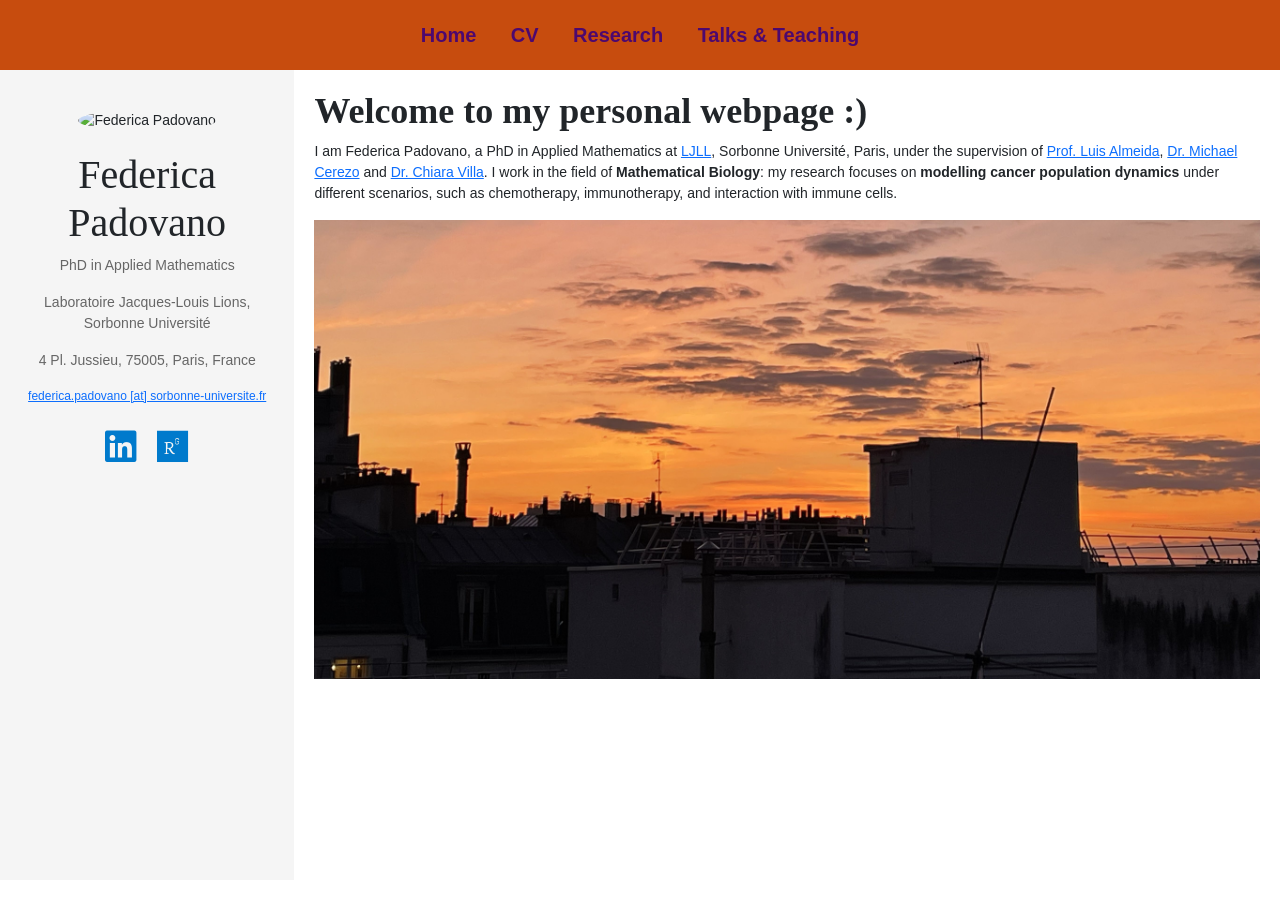
==== index.html @ 697ef1b2 "Update profile image and email format" ====
<!DOCTYPE html>
<html lang="en">
<head>
  <meta charset="UTF-8">
  <meta name="viewport" content="width=device-width, initial-scale=1.0">

  <!-- SEO: title and description shown in Google results -->
  <title>Federica Padovano – PhD in Applied Mathematics, LJLL Sorbonne Université</title>
  <meta name="description" content="Federica Padovano, PhD in Applied Mathematics at Laboratoire Jacques-Louis Lions (Sorbonne Université), working on mathematical models of cancer population dynamics, chemotherapy, immunotherapy and immune interactions.">
  <meta name="author" content="Federica Padovano">
  <link rel="canonical" href="https://federicapadovano.github.io/">

  <!-- Google Search Console verification: paste the tag Google gives you here, e.g.
  <meta name="google-site-verification" content="XXXXXXXXXXXXXXXX">
  -->

  <!-- Preview when the link is shared (LinkedIn, WhatsApp, etc.) -->
  <meta property="og:type" content="profile">
  <meta property="og:title" content="Federica Padovano – PhD in Applied Mathematics">
  <meta property="og:description" content="PhD at LJLL, Sorbonne Université, working on mathematical models of cancer population dynamics.">
  <meta property="og:url" content="https://federicapadovano.github.io/">

  <!-- Structured data: tells Google this page is about the person Federica Padovano -->
  <script type="application/ld+json">
  {
    "@context": "https://schema.org",
    "@type": "Person",
    "name": "Federica Padovano",
    "jobTitle": "PhD in Applied Mathematics",
    "affiliation": {
      "@type": "Organisation",
      "name": "Laboratoire Jacques-Louis Lions, Sorbonne Université",
      "url": "https://www.ljll.fr/"
    },
    "email": "mailto:federica.padovano [at] sorbonne-universite.fr",
    "url": "https://federicapadovano.github.io/",
    "knowsAbout": ["Mathematical Biology", "Cancer modelling", "Population dynamics", "Immunotherapy", "Chemotherapy"],
    "sameAs": [
      "https://www.linkedin.com/in/federica-padovano-a2215222a/",
      "https://www.researchgate.net/profile/Federica-Padovano-3"
    ]
  }
  </script>

  <!-- Bootstrap CSS -->
  <link href="https://cdn.jsdelivr.net/npm/bootstrap@5.3.0/dist/css/bootstrap.min.css" rel="stylesheet">

  <!-- Your CSS -->
  <link rel="stylesheet" href="style.css">

  <!-- Font Awesome -->
  <link rel="stylesheet" href="https://cdnjs.cloudflare.com/ajax/libs/font-awesome/6.4.0/css/all.min.css">
</head>
<body>

<nav>
  <a href="index.html">Home</a>
  <a href="FP_CV.pdf" target="_blank" rel="noopener">CV</a>
  <a href="research.html">Research</a>
  <a href="talks.html">Talks &amp; Teaching</a>
</nav>

<div class="main">

  <!-- COLONNA SINISTRA -->
  <div class="left">
    <img src="linc_picture.png" alt="Federica Padovano" class="profile">
    <h1>Federica Padovano</h1>

    <p class="subtitle">PhD in Applied Mathematics</p>
    <p class="subtitle">Laboratoire Jacques-Louis Lions,<br> Sorbonne Université</p>
    <p class="subtitle">4 Pl. Jussieu, 75005, Paris, France</p>

    <p class="email">
      <a href="mailto:federica.padovano [at] sorbonne-universite.fr">
        federica.padovano [at] sorbonne-universite.fr
      </a>
    </p>

    <div class="social">
      <a href="https://www.linkedin.com/in/federica-padovano-a2215222a/" target="_blank" rel="noopener" aria-label="Federica Padovano on LinkedIn">
        <i class="fab fa-linkedin"></i>
      </a>

      <a href="https://www.researchgate.net/profile/Federica-Padovano-3" target="_blank" rel="noopener" aria-label="Federica Padovano on ResearchGate">
        <i class="fab fa-researchgate"></i>
      </a>
    </div>
  </div>

  <!-- COLONNA DESTRA -->
  <div class="right">
    <h2><b>Welcome to my personal webpage :)</b></h2>

    <p>
      I am Federica Padovano, a PhD in Applied Mathematics at <a href="https://www.ljll.fr/">LJLL</a>, Sorbonne Université, Paris, under the supervision of <a href="https://www.ljll.fr/~almeida/">Prof. Luis Almeida</a>, <a href="https://univ-cotedazur.fr/m-michael-cerezo">Dr. Michael Cerezo</a> and <a href="https://chiaravilla.github.io/website/index.html">Dr. Chiara Villa</a>.
      I work in the field of <b>Mathematical Biology</b>: my research focuses on <b>modelling cancer population dynamics</b> under different scenarios, such as chemotherapy, immunotherapy, and interaction with immune cells.
    </p>

    <div class="row">
      <div class="col-md-12">
        <img src="cover.jpg" class="immagine img-fluid" alt="Paris">
      </div>
    </div>
  </div>

</div>

</body>
</html>
---- style.css ----
body {
  font-family: "Open Sans", Arial, sans-serif;
  margin: 0;
}

/* NAVBAR */
nav {
  padding: 20px;
  text-align: center;
  background-color: #C74C0E;
}

nav a {
  margin: 0 15px;
  text-decoration: none;
  color: #4D086E;
  font-weight: bold;
  font-size: 20px;
}

/* LAYOUT PRINCIPALE */
.main {
  display: flex;
  min-height: 90vh;
  font-size: 14px; 
  flex-wrap: wrap;
}

h1 {
  font-family: "Georgia", serif;
}

h2 {
  font-size: 36px; 
  font-family: "Georgia", serif;
}

h3 { 
  font-family: "Georgia", serif;
}

h5 {
  font-size: 16px;
}

/* COLONNA SINISTRA (PICCOLA) */
.left {
  width: 23%;
  padding: 40px 20px;
  text-align: center;
  background-color: #f5f5f5;
}

/* COLONNA DESTRA (GRANDE) */
.right {
  width: 77%;
  padding: 20px;
  /*display: flex;*/
  /*flex-direction: column;*/
}

/* FOTO TONDA */
.profile {
  width: 120px;
  height: 120px;
  max-width: 100%;
  border-radius: 50%;
  object-fit: cover;
  margin-bottom: 20px;
}

/* SOTTOTITOLO */
.subtitle {
  color: #666;
}

/* IMMAGINE GRANDE */
/* IMMAGINE GRANDE FINALE 
.cover {
  margin-top: 30px;
  width: 100%;
  height: 300px;
  background-image: url('cover.jpg');
  background-size: cover;
  background-position: center;
}*/

.email {
  font-size: 12px;
  word-break: break-all;
}

.social {
  margin-top: 15px;
  display: flex;
  justify-content: center;
  gap: 20px;
}

.social a {
  color: #007acc;
  font-size: 36px;   /* prova 32px o 36px */
  text-decoration: none;
}

.social a:hover {
  color: #005a99;
}

ul {
  list-style-type: disc; /* restores bullets */
}

@media (max-width: 768px) {

  .main {
    flex-direction: column; /* stack instead of side-by-side */
    font-size: 10px; 
  }

  .left,
  .right {
    width: 100%; /* full width on mobile */
    padding: 20px;
  }

  nav a {
    display: block;   /* menu becomes vertical */
    margin: 10px 0;
  }

  .profile {
    width: 80px;
    height: 80px;
  }

  h1 {
    font-size: 18px;
  }

  h2 {
    font-size: 18px;
  }

  h3 {
    font-size: 17px;
  }

  h5 {
    font-size: 12px;
  }

  .icon-document {
  transition: all 0.0s ease;
  }
  
  .icon-document:hover {
    color: #FF7518;          /* pumpkin orange */
    font-weight: bold;       /* thicker look if font supports it */
  }
}
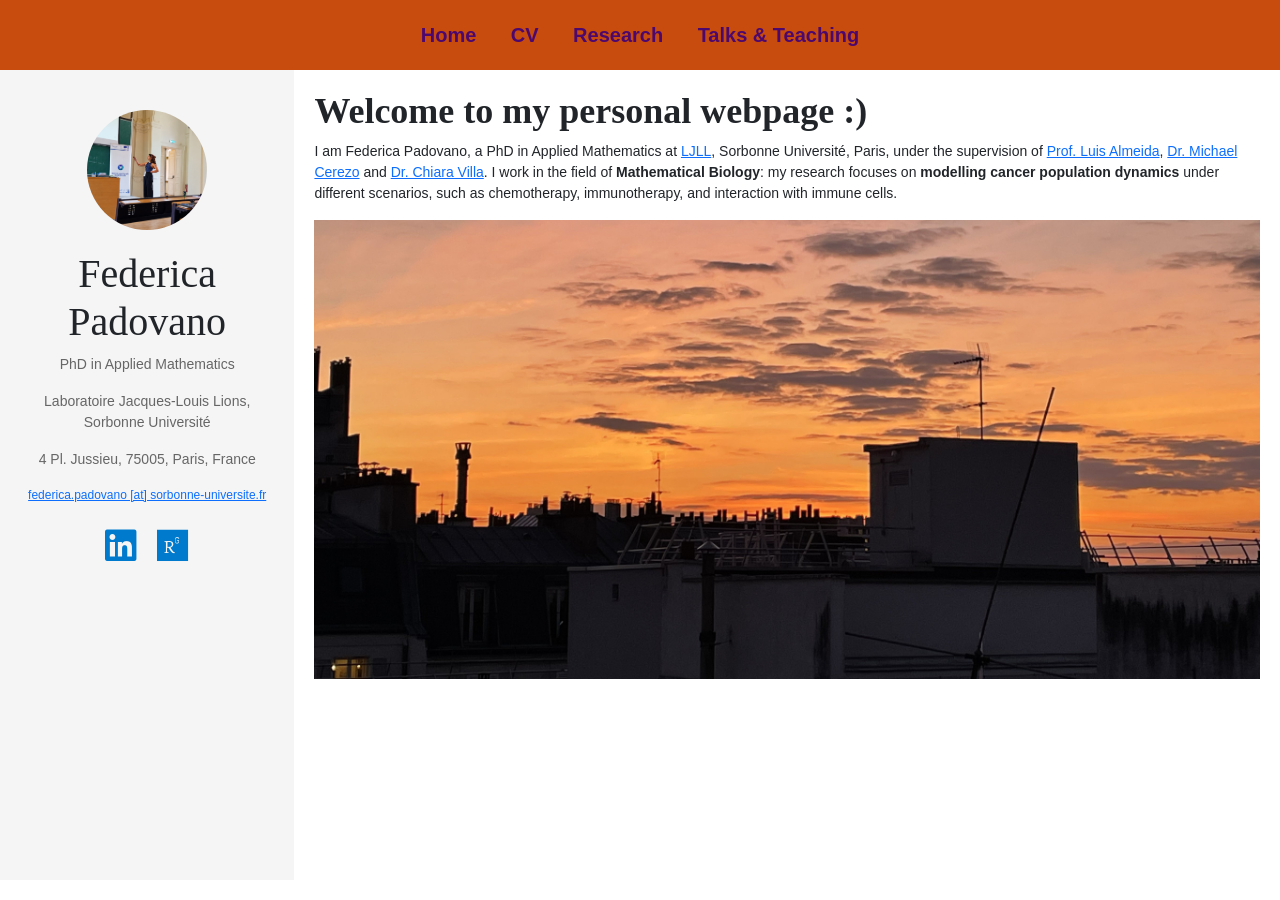
==== commit 4e095317: "Update image source in index.html" ====
--- a/index.html
+++ b/index.html
@@ -64,7 +64,7 @@
 
   <!-- COLONNA SINISTRA -->
   <div class="left">
-    <img src="linc_picture.png" alt="Federica Padovano" class="profile">
+    <img src="link_picture.png" alt="Federica Padovano" class="profile">
     <h1>Federica Padovano</h1>
 
     <p class="subtitle">PhD in Applied Mathematics</p>
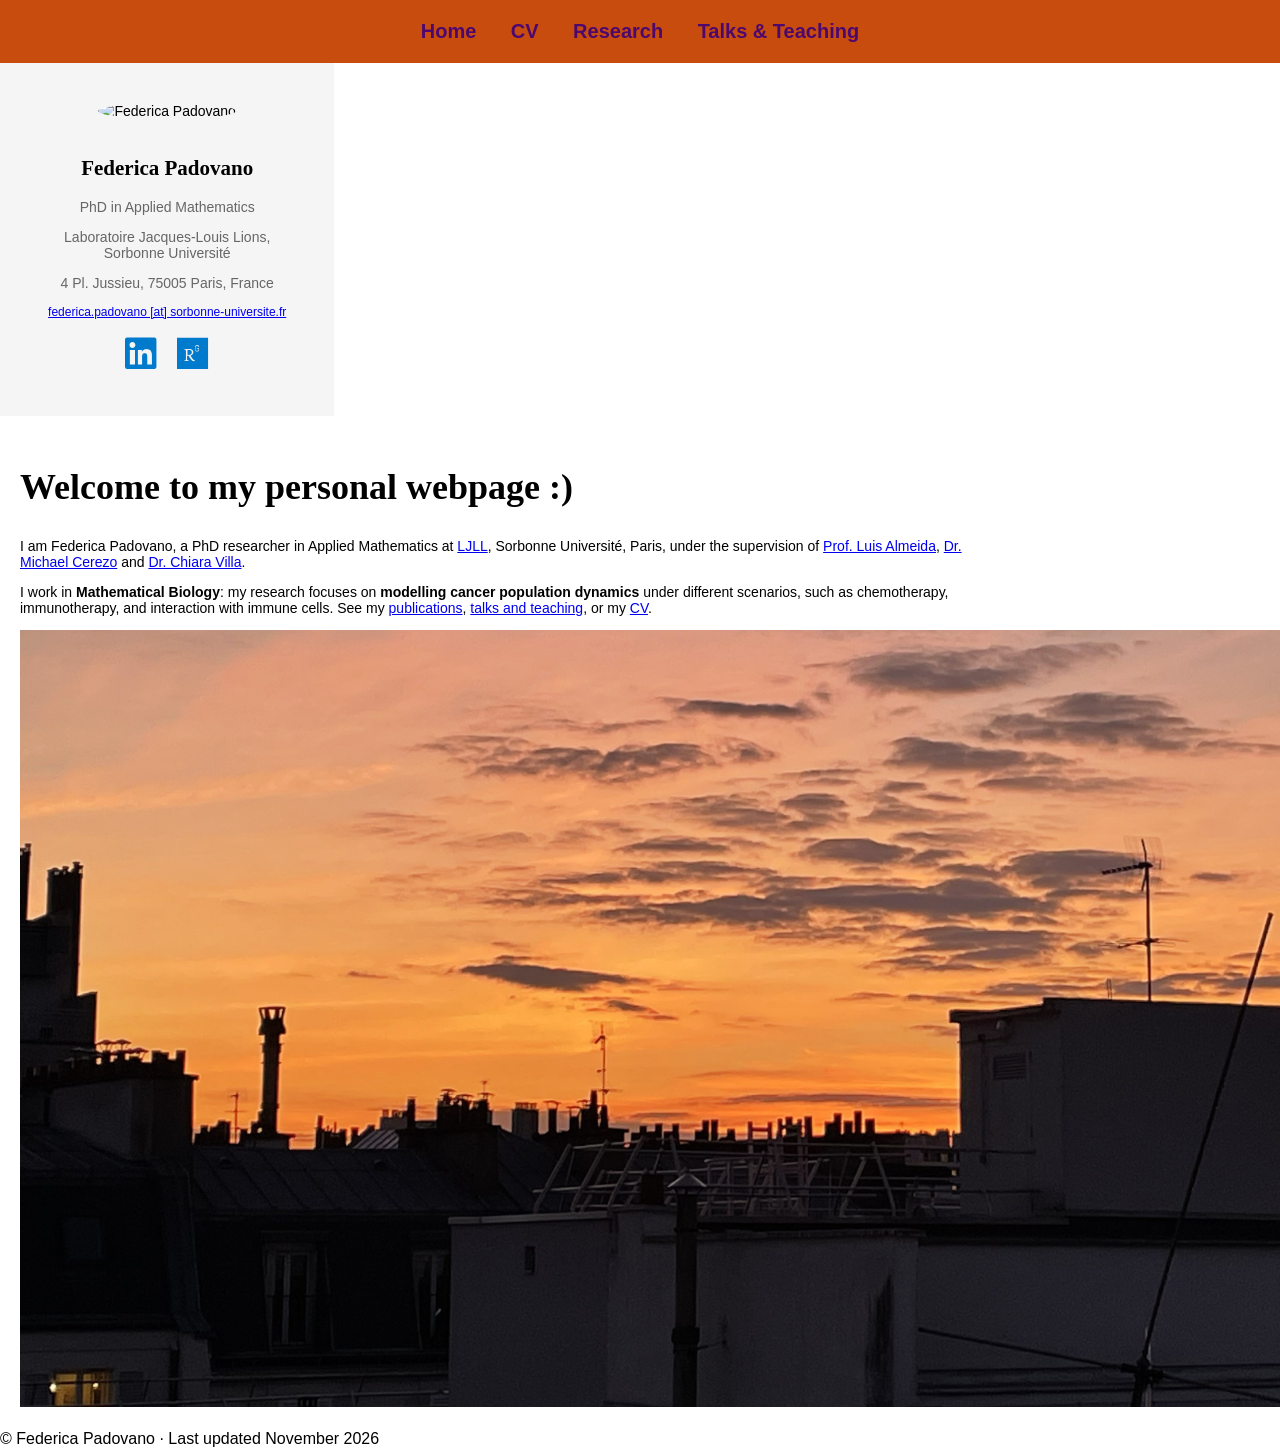
==== commit bb89bd6e: "Refactor index.html for SEO and structure improvements Updated the title and description for SEO, ch" ====
--- a/index.html
+++ b/index.html
@@ -5,10 +5,12 @@
   <meta name="viewport" content="width=device-width, initial-scale=1.0">
 
   <!-- SEO: title and description shown in Google results -->
-  <title>Federica Padovano – PhD in Applied Mathematics, LJLL Sorbonne Université</title>
-  <meta name="description" content="Federica Padovano, PhD in Applied Mathematics at Laboratoire Jacques-Louis Lions (Sorbonne Université), working on mathematical models of cancer population dynamics, chemotherapy, immunotherapy and immune interactions.">
+  <title>Federica Padovano – Applied Mathematics, LJLL Sorbonne Université</title>
+  <meta name="description" content="Federica Padovano, PhD in Applied Mathematics at Laboratoire Jacques-Louis Lions (Sorbonne Université, Paris), working on mathematical models of cancer population dynamics, chemotherapy, immunotherapy and immune interactions.">
   <meta name="author" content="Federica Padovano">
+  <meta name="robots" content="noimageindex">
   <link rel="canonical" href="https://federicapadovano.github.io/">
+  <link rel="icon" type="image/png" href="favicon.png">
 
   <!-- Google Search Console verification: paste the tag Google gives you here, e.g.
   <meta name="google-site-verification" content="XXXXXXXXXXXXXXXX">
@@ -16,7 +18,7 @@
 
   <!-- Preview when the link is shared (LinkedIn, WhatsApp, etc.) -->
   <meta property="og:type" content="profile">
-  <meta property="og:title" content="Federica Padovano – PhD in Applied Mathematics">
+  <meta property="og:title" content="Federica Padovano – Applied Mathematics">
   <meta property="og:description" content="PhD at LJLL, Sorbonne Université, working on mathematical models of cancer population dynamics.">
   <meta property="og:url" content="https://federicapadovano.github.io/">
 
@@ -26,13 +28,12 @@
     "@context": "https://schema.org",
     "@type": "Person",
     "name": "Federica Padovano",
-    "jobTitle": "PhD in Applied Mathematics",
+    "jobTitle": "PhD researcher in Applied Mathematics",
     "affiliation": {
-      "@type": "Organisation",
+      "@type": "Organization",
       "name": "Laboratoire Jacques-Louis Lions, Sorbonne Université",
       "url": "https://www.ljll.fr/"
     },
-    "email": "mailto:federica.padovano [at] sorbonne-universite.fr",
     "url": "https://federicapadovano.github.io/",
     "knowsAbout": ["Mathematical Biology", "Cancer modelling", "Population dynamics", "Immunotherapy", "Chemotherapy"],
     "sameAs": [
@@ -42,69 +43,64 @@
   }
   </script>
 
-  <!-- Bootstrap CSS -->
-  <link href="https://cdn.jsdelivr.net/npm/bootstrap@5.3.0/dist/css/bootstrap.min.css" rel="stylesheet">
-
-  <!-- Your CSS -->
   <link rel="stylesheet" href="style.css">
-
-  <!-- Font Awesome -->
   <link rel="stylesheet" href="https://cdnjs.cloudflare.com/ajax/libs/font-awesome/6.4.0/css/all.min.css">
 </head>
 <body>
 
 <nav>
-  <a href="index.html">Home</a>
-  <a href="FP_CV.pdf" target="_blank" rel="noopener">CV</a>
+  <a href="./" aria-current="page">Home</a>
+  <a href="FP_CV.pdf">CV</a>
   <a href="research.html">Research</a>
   <a href="talks.html">Talks &amp; Teaching</a>
 </nav>
 
 <div class="main">
 
-  <!-- COLONNA SINISTRA -->
-  <div class="left">
-    <img src="link_picture.png" alt="Federica Padovano" class="profile">
+  <aside class="left">
+    <img draggable="false" src="profile.jpg" alt="Federica Padovano" class="profile" width="120" height="120">
     <h1>Federica Padovano</h1>
+    <p class="subtitle">PhD in Applied Mathematics</p>
+    <p class="subtitle">Laboratoire Jacques-Louis Lions,<br>Sorbonne Université</p>
+    <p class="subtitle">4 Pl. Jussieu, 75005 Paris, France</p>
+    <p class="email"><a class="mail" href="#" data-user="federica.padovano" data-domain="sorbonne-universite.fr">federica.padovano [at] sorbonne-universite.fr</a></p>
+    <div class="social">
+      <a href="https://www.linkedin.com/in/federica-padovano-a2215222a/" rel="me noopener" aria-label="Federica Padovano on LinkedIn"><i class="fab fa-linkedin"></i></a>
+      <a href="https://www.researchgate.net/profile/Federica-Padovano-3" rel="me noopener" aria-label="Federica Padovano on ResearchGate"><i class="fab fa-researchgate"></i></a>
+    </div>
+  </aside>
 
-    <p class="subtitle">PhD in Applied Mathematics</p>
-    <p class="subtitle">Laboratoire Jacques-Louis Lions,<br> Sorbonne Université</p>
-    <p class="subtitle">4 Pl. Jussieu, 75005, Paris, France</p>
+  <main class="right">
+    <h2>Welcome to my personal webpage :)</h2>
 
-    <p class="email">
-      <a href="mailto:federica.padovano [at] sorbonne-universite.fr">
-        federica.padovano [at] sorbonne-universite.fr
-      </a>
+    <p>
+      I am Federica Padovano, a PhD researcher in Applied Mathematics at <a href="https://www.ljll.fr/">LJLL</a>, Sorbonne Université, Paris, under the supervision of <a href="https://www.ljll.fr/~almeida/">Prof. Luis Almeida</a>, <a href="https://univ-cotedazur.fr/m-michael-cerezo">Dr. Michael Cerezo</a> and <a href="https://chiaravilla.github.io/website/index.html">Dr. Chiara Villa</a>.
+    </p>
+    <p>
+      I work in <b>Mathematical Biology</b>: my research focuses on <b>modelling cancer population dynamics</b> under different scenarios, such as chemotherapy, immunotherapy, and interaction with immune cells.
+      See my <a href="research.html">publications</a>, <a href="talks.html">talks and teaching</a>, or my <a href="FP_CV.pdf">CV</a>.
     </p>
 
-    <div class="social">
-      <a href="https://www.linkedin.com/in/federica-padovano-a2215222a/" target="_blank" rel="noopener" aria-label="Federica Padovano on LinkedIn">
-        <i class="fab fa-linkedin"></i>
-      </a>
-
-      <a href="https://www.researchgate.net/profile/Federica-Padovano-3" target="_blank" rel="noopener" aria-label="Federica Padovano on ResearchGate">
-        <i class="fab fa-researchgate"></i>
-      </a>
-    </div>
-  </div>
-
-  <!-- COLONNA DESTRA -->
-  <div class="right">
-    <h2><b>Welcome to my personal webpage :)</b></h2>
-
-    <p>
-      I am Federica Padovano, a PhD in Applied Mathematics at <a href="https://www.ljll.fr/">LJLL</a>, Sorbonne Université, Paris, under the supervision of <a href="https://www.ljll.fr/~almeida/">Prof. Luis Almeida</a>, <a href="https://univ-cotedazur.fr/m-michael-cerezo">Dr. Michael Cerezo</a> and <a href="https://chiaravilla.github.io/website/index.html">Dr. Chiara Villa</a>.
-      I work in the field of <b>Mathematical Biology</b>: my research focuses on <b>modelling cancer population dynamics</b> under different scenarios, such as chemotherapy, immunotherapy, and interaction with immune cells.
-    </p>
-
-    <div class="row">
-      <div class="col-md-12">
-        <img src="cover.jpg" class="immagine img-fluid" alt="Paris">
-      </div>
-    </div>
-  </div>
+    <img draggable="false" src="cover.jpg" class="cover" alt="View of Paris" width="1600" height="777">
+  </main>
 
 </div>
 
+<footer>© Federica Padovano · Last updated November 2026</footer>
+
+<script>
+  // Build the email link only when clicked, so the address never appears with "@" in the page
+  document.querySelectorAll("a.mail").forEach(function (a) {
+    a.addEventListener("click", function (e) {
+      e.preventDefault();
+      window.location.href = "mailto:" + a.dataset.user + "@" + a.dataset.domain;
+    });
+  });
+  // Discourage saving pictures (right-click menu disabled on images)
+  document.querySelectorAll("img").forEach(function (img) {
+    img.addEventListener("contextmenu", function (e) { e.preventDefault(); });
+  });
+</script>
+
 </body>
 </html>
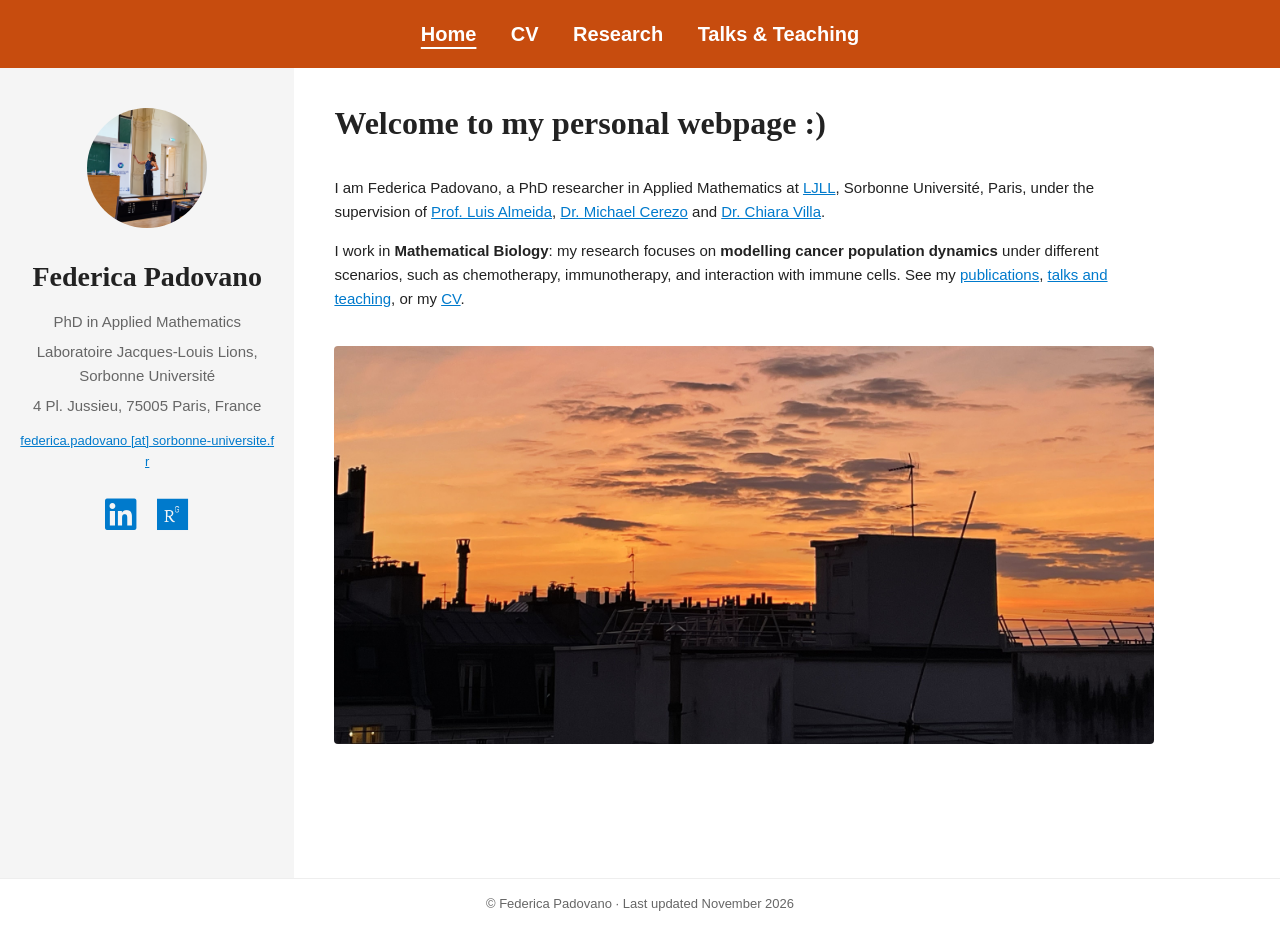
==== commit b6f1dc23: "Update profile image source in index.html" ====
--- a/index.html
+++ b/index.html
@@ -58,7 +58,7 @@
 <div class="main">
 
   <aside class="left">
-    <img draggable="false" src="profile.jpg" alt="Federica Padovano" class="profile" width="120" height="120">
+    <img draggable="false" src="link_picture.png" alt="Federica Padovano" class="profile" width="120" height="120">
     <h1>Federica Padovano</h1>
     <p class="subtitle">PhD in Applied Mathematics</p>
     <p class="subtitle">Laboratoire Jacques-Louis Lions,<br>Sorbonne Université</p>
--- a/style.css
+++ b/style.css
@@ -1,94 +1,95 @@
+/* ---------- Colours (change them here only) ---------- */
+:root {
+  --orange: #C74C0E;
+  --purple: #562183;
+  --lilac:  #B784E0;
+  --grey-bg: #f5f5f5;
+  --text: #222;
+  --muted: #666;
+  --link: #007acc;
+}
+
+* { box-sizing: border-box; }
+
 body {
   font-family: "Open Sans", Arial, sans-serif;
   margin: 0;
+  color: var(--text);
+  line-height: 1.6;
 }
 
-/* NAVBAR */
+a { color: var(--link); }
+a:hover { color: #005a99; }
+
+/* ---------- Navigation bar ---------- */
 nav {
-  padding: 20px;
+  padding: 18px;
   text-align: center;
-  background-color: #C74C0E;
+  background-color: var(--orange);
 }
 
 nav a {
   margin: 0 15px;
   text-decoration: none;
-  color: #4D086E;
+  color: #fff;
   font-weight: bold;
   font-size: 20px;
 }
 
-/* LAYOUT PRINCIPALE */
+nav a:hover,
+nav a[aria-current="page"] {
+  color: #fff;
+  text-decoration: underline;
+  text-underline-offset: 6px;
+}
+
+/* ---------- Two-column layout ---------- */
 .main {
   display: flex;
   min-height: 90vh;
-  font-size: 14px; 
-  flex-wrap: wrap;
+  font-size: 15px;
 }
 
-h1 {
-  font-family: "Georgia", serif;
+.left {
+  width: 23%;
+  min-width: 220px;
+  padding: 40px 20px;
+  text-align: center;
+  background-color: var(--grey-bg);
 }
 
-h2 {
-  font-size: 36px; 
-  font-family: "Georgia", serif;
+.right {
+  flex: 1;
+  padding: 20px 40px;
+  max-width: 900px;   /* keeps lines easy to read on wide screens */
 }
 
-h3 { 
-  font-family: "Georgia", serif;
+h1, h2, h3, .name { font-family: Georgia, serif; }
+
+.left h1, .name {
+  font-size: 28px;
+  font-weight: bold;
+  margin: 0 0 10px;
 }
 
-h5 {
-  font-size: 16px;
-}
+.right h1 { font-size: 34px; color: var(--purple); margin: 10px 0; }
+.right h2 { font-size: 24px; color: var(--purple); margin-top: 30px; }
+.right h3 { font-size: 17px; font-family: inherit; text-decoration: underline; }
 
-/* COLONNA SINISTRA (PICCOLA) */
-.left {
-  width: 23%;
-  padding: 40px 20px;
-  text-align: center;
-  background-color: #f5f5f5;
-}
+/* Home page welcome title */
+.main > .right > h2:first-child { font-size: 32px; color: var(--text); margin-top: 10px; }
 
-/* COLONNA DESTRA (GRANDE) */
-.right {
-  width: 77%;
-  padding: 20px;
-  /*display: flex;*/
-  /*flex-direction: column;*/
-}
-
-/* FOTO TONDA */
 .profile {
   width: 120px;
   height: 120px;
-  max-width: 100%;
   border-radius: 50%;
   object-fit: cover;
   margin-bottom: 20px;
 }
 
-/* SOTTOTITOLO */
-.subtitle {
-  color: #666;
-}
+.subtitle { color: var(--muted); margin: 6px 0; }
 
-/* IMMAGINE GRANDE */
-/* IMMAGINE GRANDE FINALE 
-.cover {
-  margin-top: 30px;
-  width: 100%;
-  height: 300px;
-  background-image: url('cover.jpg');
-  background-size: cover;
-  background-position: center;
-}*/
-
-.email {
-  font-size: 12px;
-  word-break: break-all;
-}
+.email { font-size: 13px; word-break: break-all; }
 
 .social {
   margin-top: 15px;
@@ -97,65 +98,69 @@
   gap: 20px;
 }
 
-.social a {
-  color: #007acc;
-  font-size: 36px;   /* prova 32px o 36px */
-  text-decoration: none;
+.social a { font-size: 36px; text-decoration: none; }
+
+.cover {
+  width: 100%;
+  height: auto;
+  margin-top: 20px;
+  border-radius: 4px;
 }
 
-.social a:hover {
-  color: #005a99;
+/* ---------- Lists ---------- */
+ul.plain, ul.dated {
+  list-style: none;
+  padding-left: 0;
 }
 
-ul {
-  list-style-type: disc; /* restores bullets */
+ul.plain li, ul.dated li { margin-bottom: 8px; }
+
+ul.plain li::before {
+  content: "– ";
+  color: var(--lilac);
+  font-weight: bold;
 }
 
+.date {
+  display: inline-block;
+  min-width: 70px;
+  color: var(--lilac);
+  font-weight: bold;
+}
+
+/* Numbered publications, numbers in lilac */
+ol.pubs { padding-left: 25px; }
+ol.pubs li { margin-bottom: 14px; }
+ol.pubs li::marker { color: var(--lilac); font-weight: bold; }
+.links { white-space: nowrap; }
+
+footer {
+  text-align: center;
+  font-size: 13px;
+  color: var(--muted);
+  padding: 15px;
+  border-top: 1px solid #eee;
+}
+
+/* ---------- Phones ---------- */
 @media (max-width: 768px) {
+  .main { flex-direction: column; font-size: 15px; }
 
-  .main {
-    flex-direction: column; /* stack instead of side-by-side */
-    font-size: 10px; 
-  }
+  .left, .right { width: 100%; padding: 20px; }
 
-  .left,
-  .right {
-    width: 100%; /* full width on mobile */
-    padding: 20px;
-  }
+  nav a { display: inline-block; margin: 6px 10px; font-size: 17px; }
 
-  nav a {
-    display: block;   /* menu becomes vertical */
-    margin: 10px 0;
-  }
+  .profile { width: 90px; height: 90px; }
 
-  .profile {
-    width: 80px;
-    height: 80px;
-  }
+  .left h1, .name { font-size: 22px; }
+  .right h1 { font-size: 26px; }
+  .right h2, .main > .right > h2:first-child { font-size: 21px; }
+}
 
-  h1 {
-    font-size: 18px;
-  }
+/* ---------- Discourage saving pictures ---------- */
+img {
+  -webkit-user-drag: none;
+  -webkit-touch-callout: none;  /* no "Save image" on long-press (iPhone) */
+  user-select: none;
+}
 
-  h2 {
-    font-size: 18px;
-  }
-
-  h3 {
-    font-size: 17px;
-  }
-
-  h5 {
-    font-size: 12px;
-  }
-
-  .icon-document {
-  transition: all 0.0s ease;
-  }
-  
-  .icon-document:hover {
-    color: #FF7518;          /* pumpkin orange */
-    font-weight: bold;       /* thicker look if font supports it */
-  }
-}
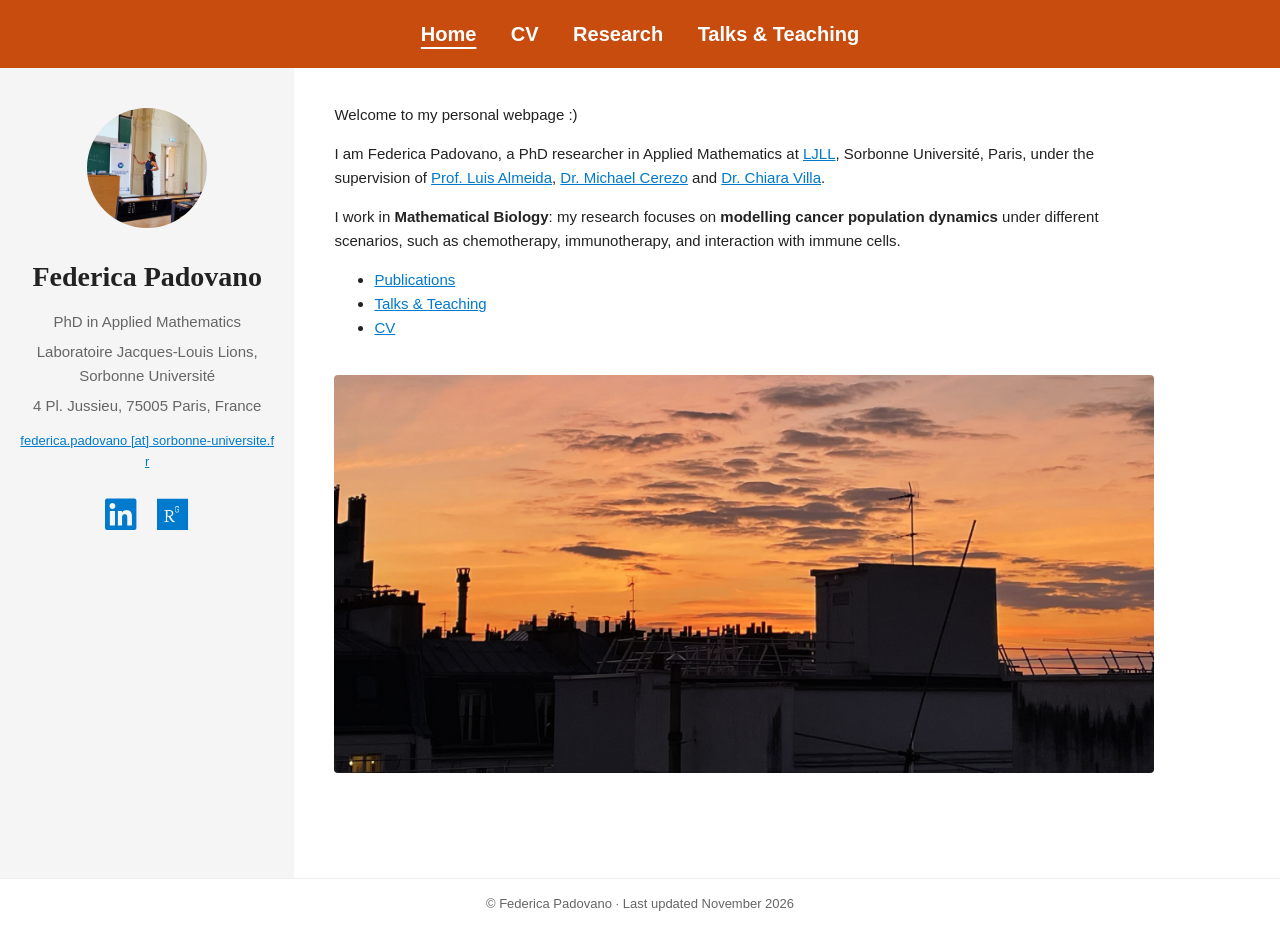
==== commit 0d6c75fd: "Update image sizes and add navigation links" ====
--- a/index.html
+++ b/index.html
@@ -58,7 +58,7 @@
 <div class="main">
 
   <aside class="left">
-    <img draggable="false" src="link_picture.png" alt="Federica Padovano" class="profile" width="120" height="120">
+    <img draggable="false" src="link_picture.png" alt="Federica Padovano" class="profile" width="150" height="150">
     <h1>Federica Padovano</h1>
     <p class="subtitle">PhD in Applied Mathematics</p>
     <p class="subtitle">Laboratoire Jacques-Louis Lions,<br>Sorbonne Université</p>
@@ -71,15 +71,18 @@
   </aside>
 
   <main class="right">
-    <h2>Welcome to my personal webpage :)</h2>
-
+    <p class="welcome">Welcome to my personal webpage :)</p>
     <p>
       I am Federica Padovano, a PhD researcher in Applied Mathematics at <a href="https://www.ljll.fr/">LJLL</a>, Sorbonne Université, Paris, under the supervision of <a href="https://www.ljll.fr/~almeida/">Prof. Luis Almeida</a>, <a href="https://univ-cotedazur.fr/m-michael-cerezo">Dr. Michael Cerezo</a> and <a href="https://chiaravilla.github.io/website/index.html">Dr. Chiara Villa</a>.
     </p>
     <p>
       I work in <b>Mathematical Biology</b>: my research focuses on <b>modelling cancer population dynamics</b> under different scenarios, such as chemotherapy, immunotherapy, and interaction with immune cells.
-      See my <a href="research.html">publications</a>, <a href="talks.html">talks and teaching</a>, or my <a href="FP_CV.pdf">CV</a>.
     </p>
+    <ul class="pills">
+      <li><a href="research.html">Publications</a></li>
+      <li><a href="talks.html">Talks &amp; Teaching</a></li>
+      <li><a href="FP_CV.pdf">CV</a></li>
+    </ul>
 
     <img draggable="false" src="cover.jpg" class="cover" alt="View of Paris" width="1600" height="777">
   </main>
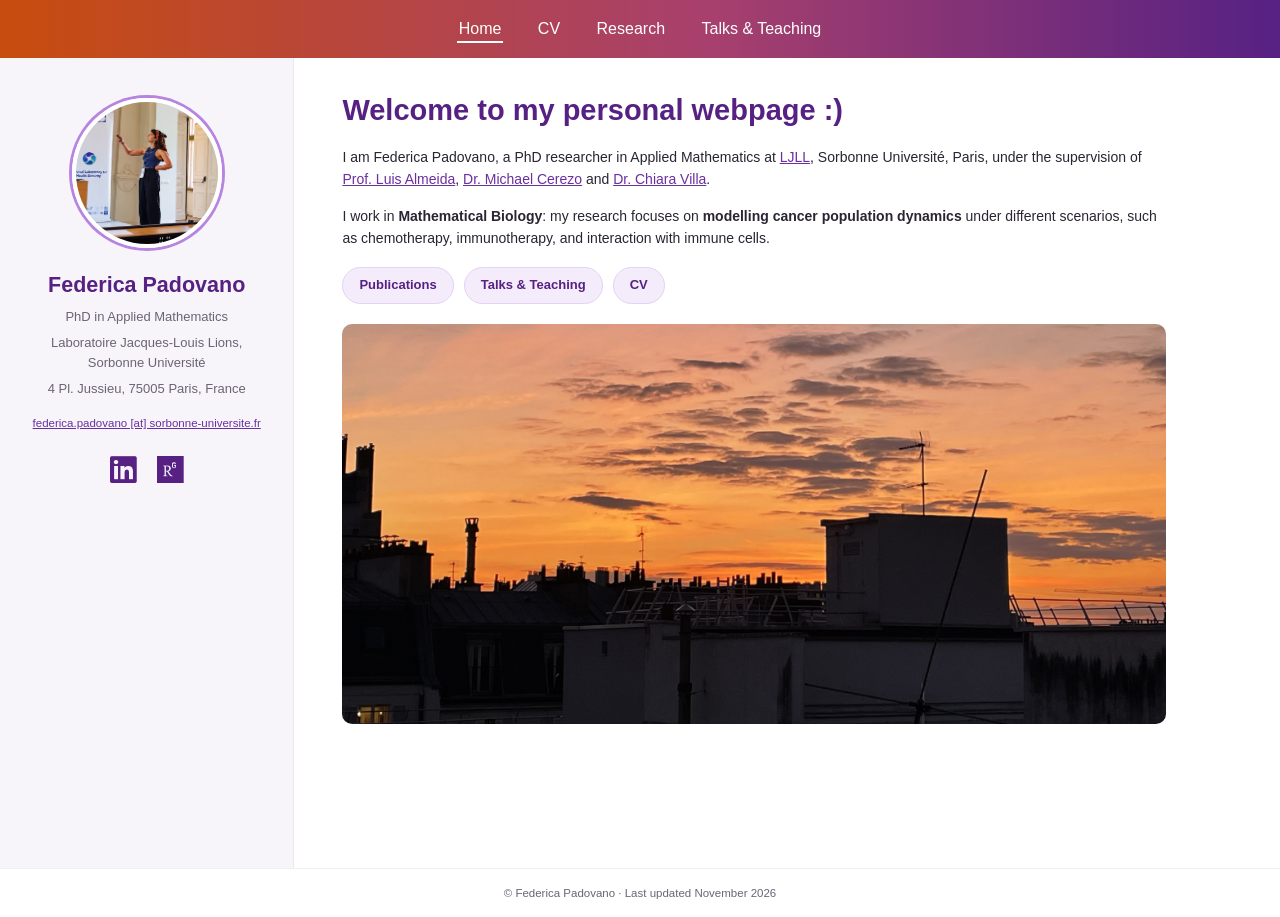
==== commit 4f7492da: "Modify Google Search Console verification tag Updated Google Search Console verification meta tag." ====
--- a/index.html
+++ b/index.html
@@ -12,9 +12,8 @@
   <link rel="canonical" href="https://federicapadovano.github.io/">
   <link rel="icon" type="image/png" href="favicon.png">
 
-  <!-- Google Search Console verification: paste the tag Google gives you here, e.g.
-  <meta name="google-site-verification" content="XXXXXXXXXXXXXXXX">
-  -->
+  <!-- Google Search Console verification (keep this line) -->
+  <meta name="google-site-verification" content="Oq6GYFw7zNwmaHw-NTDx3ZVCS8SD_UdrUOP9y5OuX3o" />
 
   <!-- Preview when the link is shared (LinkedIn, WhatsApp, etc.) -->
   <meta property="og:type" content="profile">
--- a/style.css
+++ b/style.css
@@ -1,166 +1,226 @@
-/* ---------- Colours (change them here only) ---------- */
+/* Colours are defined once below: change them here and the whole site follows. */
 :root {
   --orange: #C74C0E;
+  --orange-soft: #fdf0e8;
   --purple: #562183;
-  --lilac:  #B784E0;
-  --grey-bg: #f5f5f5;
-  --text: #222;
-  --muted: #666;
-  --link: #007acc;
+  --lilac: #B784E0;
+  --lilac-soft: #f4ecfb;
+  --grey-bg: #f7f5fa;
+  --text: #2a2433;
+  --muted: #6b6475;
+  --link: #6a2fa0;
+  --title-font: "Segoe UI", "Helvetica Neue", Helvetica, Arial, sans-serif;
 }
 
 * { box-sizing: border-box; }
 
 body {
-  font-family: "Open Sans", Arial, sans-serif;
+  font-family: "Segoe UI", "Helvetica Neue", Arial, sans-serif;
   margin: 0;
   color: var(--text);
   line-height: 1.6;
 }
 
 a { color: var(--link); }
-a:hover { color: #005a99; }
-
-/* ---------- Navigation bar ---------- */
+a:hover { color: var(--orange); }
+
+/* ---------- Navigation ---------- */
 nav {
-  padding: 18px;
+  padding: 16px;
   text-align: center;
-  background-color: var(--orange);
-}
-
+  background: linear-gradient(90deg, var(--orange), #a8406d 55%, var(--purple));
+}
 nav a {
-  margin: 0 15px;
+  margin: 0 14px;
   text-decoration: none;
   color: #fff;
-  font-weight: bold;
-  font-size: 20px;
-}
-
-nav a:hover,
-nav a[aria-current="page"] {
-  color: #fff;
-  text-decoration: underline;
-  text-underline-offset: 6px;
-}
-
-/* ---------- Two-column layout ---------- */
-.main {
-  display: flex;
-  min-height: 90vh;
-  font-size: 15px;
-}
+  font-family: var(--title-font);
+  font-weight: 500;
+  font-size: 16px;
+  padding: 4px 2px;
+  border-bottom: 2px solid transparent;
+}
+nav a:hover, nav a[aria-current="page"] { color: #fff; border-bottom-color: #fff; }
+
+/* ---------- Layout ---------- */
+.main { display: flex; min-height: 90vh; font-size: 14px; }
 
 .left {
   width: 23%;
-  min-width: 220px;
-  padding: 40px 20px;
+  min-width: 230px;
+  padding: 40px 22px;
   text-align: center;
   background-color: var(--grey-bg);
-}
-
-.right {
-  flex: 1;
-  padding: 20px 40px;
-  max-width: 900px;   /* keeps lines easy to read on wide screens */
-}
-
-h1, h2, h3, .name { font-family: Georgia, serif; }
-
-.left h1, .name {
-  font-size: 28px;
-  font-weight: bold;
-  margin: 0 0 10px;
-}
-
-.right h1 { font-size: 34px; color: var(--purple); margin: 10px 0; }
-.right h2 { font-size: 24px; color: var(--purple); margin-top: 30px; }
-.right h3 { font-size: 17px; font-family: inherit; text-decoration: underline; }
-
-/* Home page welcome title */
-.main > .right > h2:first-child { font-size: 32px; color: var(--text); margin-top: 10px; }
+  border-right: 1px solid #ece6f3;
+}
+.right { flex: 1; padding: 28px 48px 40px; max-width: 920px; }
+
+h1, h2, h3, .name { font-family: var(--title-font); font-weight: 700; line-height: 1.25; }
+
+.left h1, .name { font-size: 21.5px; margin: 0 0 8px; color: var(--purple); }
 
 .profile {
-  width: 120px;
-  height: 120px;
+  width: 150px; height: 150px;
   border-radius: 50%;
   object-fit: cover;
-  margin-bottom: 20px;
-}
-
-.subtitle { color: var(--muted); margin: 6px 0; }
-
-.email { font-size: 13px; word-break: break-all; }
-
-.social {
-  margin-top: 15px;
-  display: flex;
-  justify-content: center;
-  gap: 20px;
-}
-
-.social a { font-size: 36px; text-decoration: none; }
-
-.cover {
-  width: 100%;
-  height: auto;
-  margin-top: 20px;
-  border-radius: 4px;
-}
-
-/* ---------- Lists ---------- */
-ul.plain, ul.dated {
-  list-style: none;
-  padding-left: 0;
-}
-
-ul.plain li, ul.dated li { margin-bottom: 8px; }
-
-ul.plain li::before {
-  content: "– ";
-  color: var(--lilac);
-  font-weight: bold;
-}
-
-.date {
+  margin-bottom: 18px;
+  border: 4px solid #fff;
+  box-shadow: 0 0 0 3px var(--lilac);
+}
+.subtitle { color: var(--muted); margin: 5px 0; font-size: 13px; }
+.email { font-size: 11.5px; overflow-wrap: anywhere; margin-top: 14px; }
+.social { margin-top: 14px; display: flex; justify-content: center; gap: 20px; }
+.social a { font-size: 30.5px; text-decoration: none; color: var(--purple); }
+.social a:hover { color: var(--orange); }
+
+/* ---------- Page and section titles ---------- */
+.right h1 {
+  font-size: 30.5px;
+  color: var(--purple);
+  margin: 6px 0 4px;
+}
+.lead { color: var(--muted); margin: 0 0 10px; }
+
+.right h2 {
+  font-size: 19px;
+  color: var(--purple);
+  margin: 36px 0 16px;
+  display: flex; align-items: center; gap: 12px;
+}
+.right h2::after {            /* coloured line after each section title */
+  content: "";
+  flex: 1;
+  height: 3px;
+  border-radius: 3px;
+  background: linear-gradient(90deg, var(--lilac), transparent);
+}
+
+/* ---------- Research interests as pills ---------- */
+.pills { display: flex; flex-wrap: wrap; gap: 10px; padding: 0; margin: 0; list-style: none; }
+.pills li {
+  background: var(--lilac-soft);
+  color: var(--purple);
+  border: 1px solid #e3d2f4;
+  padding: 7px 16px;
+  border-radius: 999px;
+  font-weight: 600;
+  font-size: 13px;
+}
+
+/* ---------- Publications as cards ---------- */
+.pub {
+  display: flex; gap: 18px;
+  background: #fff;
+  border: 1px solid #ece6f3;
+  border-left: 5px solid var(--lilac);
+  border-radius: 10px;
+  padding: 16px 20px;
+  margin-bottom: 14px;
+  box-shadow: 0 2px 8px rgba(86, 33, 131, 0.06);
+}
+.pub:hover { border-left-color: var(--orange); }
+.pub-year {
+  font-family: var(--title-font); font-weight: 700;
+  color: var(--orange);
+  font-size: 16px;
+  min-width: 48px;
+}
+.pub h3 { font-size: 15px; margin: 0 0 6px; color: var(--text); font-weight: 500; }
+.pub p { margin: 0 0 4px; }
+.authors { color: var(--muted); font-size: 13px; }
+.authors b { color: var(--purple); }
+.venue { font-style: italic; font-size: 13px; }
+
+.btns { margin-top: 8px; display: flex; gap: 8px; flex-wrap: wrap; }
+.btn {
   display: inline-block;
-  min-width: 70px;
-  color: var(--lilac);
-  font-weight: bold;
-}
-
-/* Numbered publications, numbers in lilac */
-ol.pubs { padding-left: 25px; }
-ol.pubs li { margin-bottom: 14px; }
-ol.pubs li::marker { color: var(--lilac); font-weight: bold; }
-.links { white-space: nowrap; }
+  font-size: 11.5px; font-weight: 600;
+  padding: 3px 12px;
+  border-radius: 999px;
+  text-decoration: none;
+  border: 1.5px solid currentColor;
+}
+.btn.journal { color: var(--orange); }
+.btn.arxiv   { color: #b31b1b; }
+.btn.hal     { color: #2f6db5; }
+.btn.rg      { color: #00a58e; }
+.btn:hover   { background: rgba(86, 33, 131, 0.07); }
+
+/* ---------- Talks as a timeline ---------- */
+.year {
+  font-family: var(--title-font); font-weight: 700;
+  display: inline-block;
+  background: var(--purple); color: #fff;
+  font-size: 12.5px;
+  padding: 2px 12px; border-radius: 999px;
+  margin: 8px 0 10px;
+}
+.timeline { list-style: none; margin: 0 0 10px 8px; padding: 0 0 0 26px; border-left: 3px solid var(--lilac-soft); }
+.timeline li { position: relative; margin-bottom: 16px; }
+.timeline li::before {         /* coloured dot on the line */
+  content: "";
+  position: absolute; left: -34px; top: 6px;
+  width: 13px; height: 13px; border-radius: 50%;
+  background: var(--orange);
+  border: 3px solid #fff;
+  box-shadow: 0 0 0 2px var(--orange);
+}
+.when { font-size: 11.5px; font-weight: 700; color: var(--orange); text-transform: uppercase; letter-spacing: .04em; }
+.talk-title { font-weight: 600; margin: 1px 0 2px; }
+.where { color: var(--muted); font-size: 13px; }
+.tag {
+  display: inline-block;
+  font-size: 11px; font-weight: 600;
+  padding: 1px 10px; margin-left: 6px;
+  border-radius: 999px;
+  background: var(--lilac-soft); color: var(--purple);
+}
+.tag.invited { background: var(--orange-soft); color: var(--orange); }
+.tag.keynote { background: var(--orange); color: #fff; }
+
+/* ---------- Small cards (organisation, teaching) ---------- */
+.cards { display: grid; grid-template-columns: repeat(auto-fit, minmax(250px, 1fr)); gap: 14px; }
+.card {
+  background: var(--grey-bg);
+  border-radius: 10px;
+  padding: 16px 18px;
+  border-top: 4px solid var(--purple);
+}
+.card.alt { border-top-color: var(--orange); }
+.card h3 { font-size: 14.5px; margin: 6px 0 4px; color: var(--purple); }
+.card p { margin: 0; font-size: 13px; color: var(--muted); }
+.role { color: var(--muted); margin: -6px 0 12px; }
+
+.cover { width: 100%; height: auto; margin-top: 20px; border-radius: 10px; }
 
 footer {
-  text-align: center;
-  font-size: 13px;
-  color: var(--muted);
-  padding: 15px;
-  border-top: 1px solid #eee;
+  text-align: center; font-size: 11.5px; color: var(--muted);
+  padding: 15px; border-top: 1px solid #eee;
 }
 
 /* ---------- Phones ---------- */
 @media (max-width: 768px) {
-  .main { flex-direction: column; font-size: 15px; }
-
+  .main { flex-direction: column; }
   .left, .right { width: 100%; padding: 20px; }
-
-  nav a { display: inline-block; margin: 6px 10px; font-size: 17px; }
-
-  .profile { width: 90px; height: 90px; }
-
-  .left h1, .name { font-size: 22px; }
-  .right h1 { font-size: 26px; }
-  .right h2, .main > .right > h2:first-child { font-size: 21px; }
+  .left { border-right: 0; }
+  nav a { display: inline-block; margin: 4px 8px; font-size: 14.5px; }
+  .profile { width: 110px; height: 110px; }
+  .right h1 { font-size: 24.5px; }
+  .pub { flex-direction: column; gap: 4px; padding: 14px 16px; }
 }
 
 /* ---------- Discourage saving pictures ---------- */
-img {
-  -webkit-user-drag: none;
-  -webkit-touch-callout: none;  /* no "Save image" on long-press (iPhone) */
-  user-select: none;
-}
-
+img { -webkit-user-drag: none; -webkit-touch-callout: none; user-select: none; }
+
+/* ---------- Home page ---------- */
+.welcome {
+  font-family: var(--title-font); font-weight: 700;
+  font-size: 29px; line-height: 1.25;
+  color: var(--purple);
+  margin: 6px 0 18px;
+}
+.pills a { color: inherit; text-decoration: none; }
+.pills li:hover { background: var(--orange-soft); border-color: #f3c9b1; }
+.pills li:hover a { color: var(--orange); }
+.right > .pills { margin-top: 18px; }
+@media (max-width: 768px) { .welcome { font-size: 22.5px; } }
